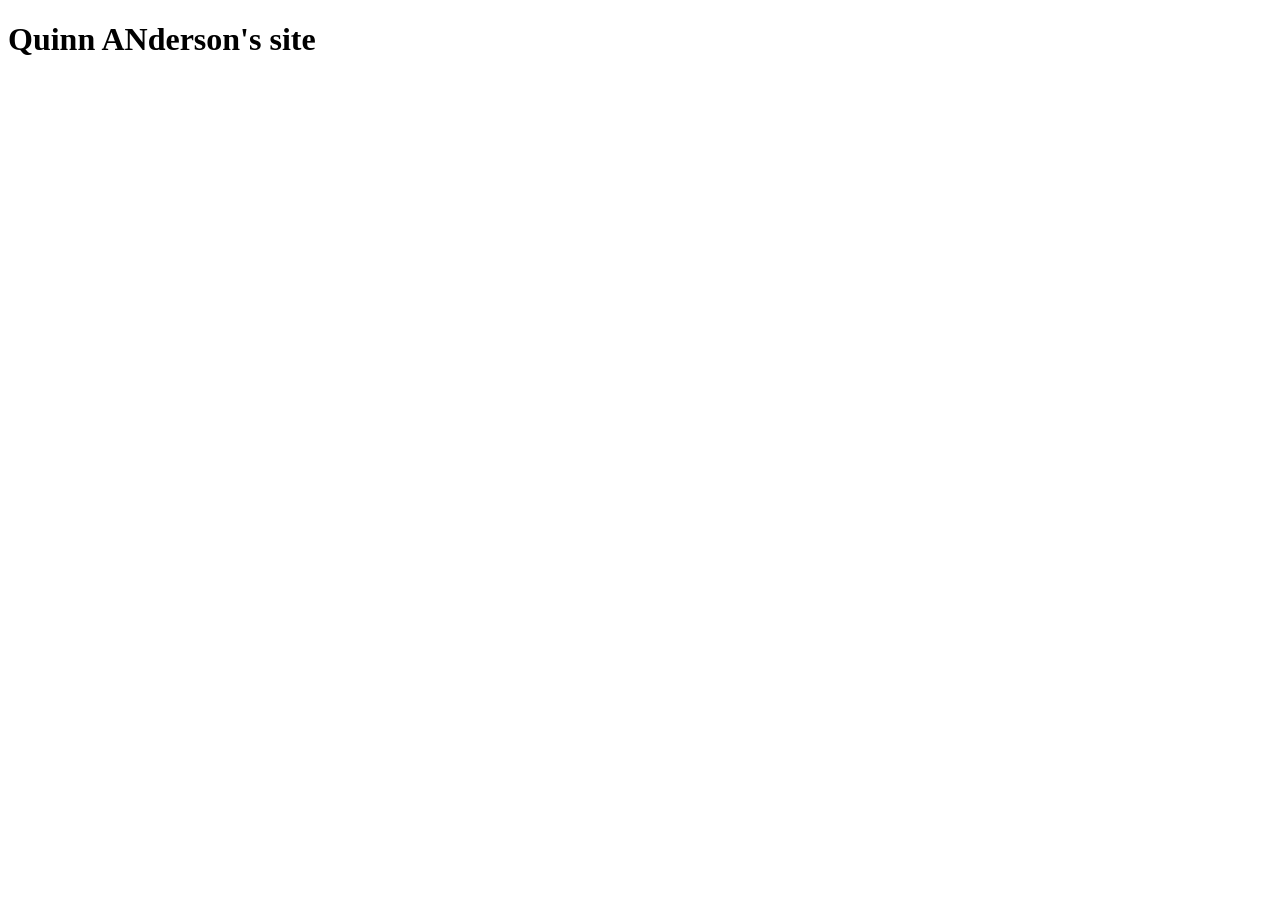
==== index.html @ 26d2c82d "started the index.html with the basics" ====
<!DOCTYPE html>
<html lang="en">
    <head>
        <meta charset="UTF-8">
        <meta name="viewport" content="width=device-width, initial-scale=1.0">
        <title>Quinn Anderson's site</title> 
    </head>
    <body>
        <h1>Quinn ANderson's site</h1>
    </body>
</html>
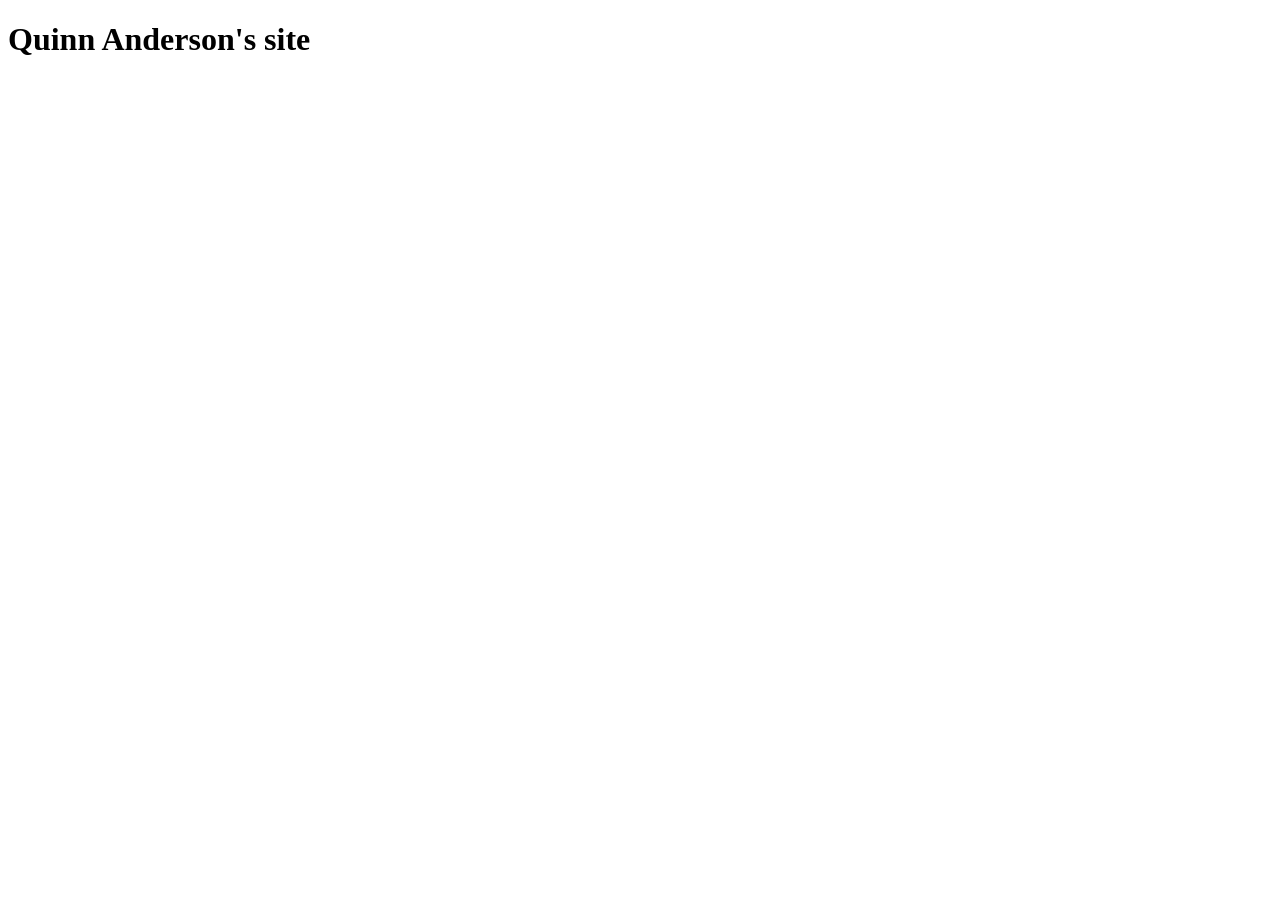
==== commit cd708e6c: "update the index.html" ====
--- a/index.html
+++ b/index.html
@@ -6,6 +6,6 @@
         <title>Quinn Anderson's site</title> 
     </head>
     <body>
-        <h1>Quinn ANderson's site</h1>
+        <h1>Quinn Anderson's site</h1>
     </body>
 </html>
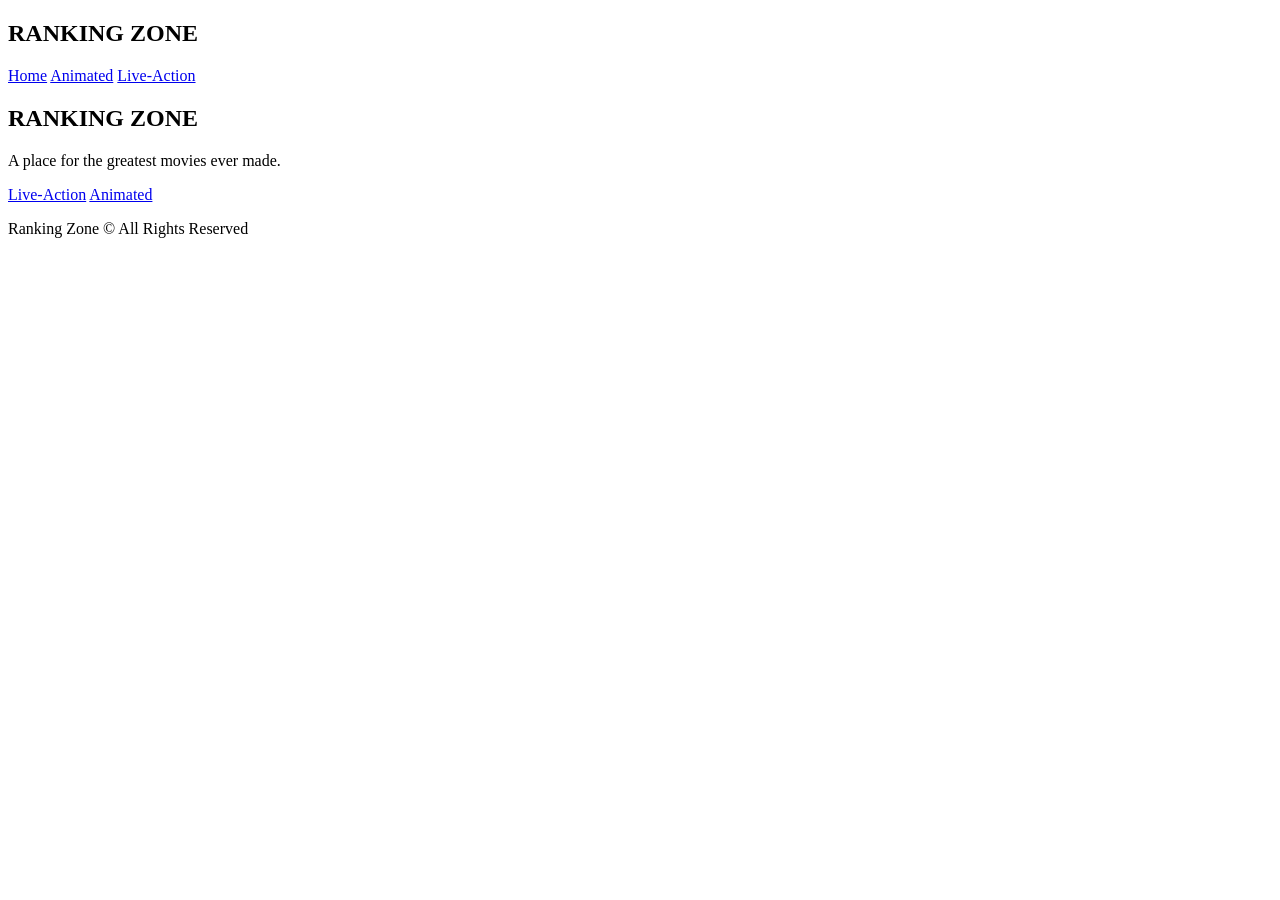
==== commit 424304cc: "home page" ====
--- a/index.html
+++ b/index.html
@@ -1,11 +1,33 @@
 <!DOCTYPE html>
 <html lang="en">
-    <head>
-        <meta charset="UTF-8">
-        <meta name="viewport" content="width=device-width, initial-scale=1.0">
-        <title>Quinn Anderson's site</title> 
-    </head>
-    <body>
-        <h1>Quinn Anderson's site</h1>
-    </body>
-</html>+<head>
+  <meta charset="UTF-8" />
+  <meta name="viewport" content="width=device-width, initial-scale=1.0" />
+  <title>Ranking Zone - Home</title>
+</head>
+<body>
+  <header>
+    <h2>RANKING ZONE</h2>
+  </header>
+
+  <nav>
+    <a href="#">Home</a>
+    <a href="#">Animated</a>
+    <a href="#">Live-Action</a>
+  </nav>
+
+  <section class="hero">
+    <h1>RANKING ZONE</h1>
+    <p>A place for the greatest movies ever made.</p>
+  </section>
+
+  <section class="categories">
+    <a class="category-box" href="#">Live-Action</a>
+    <a class="category-box" href="#">Animated</a>
+  </section>
+
+  <footer>
+    <p>Ranking Zone © All Rights Reserved</p>
+  </footer>
+</body>
+</html>
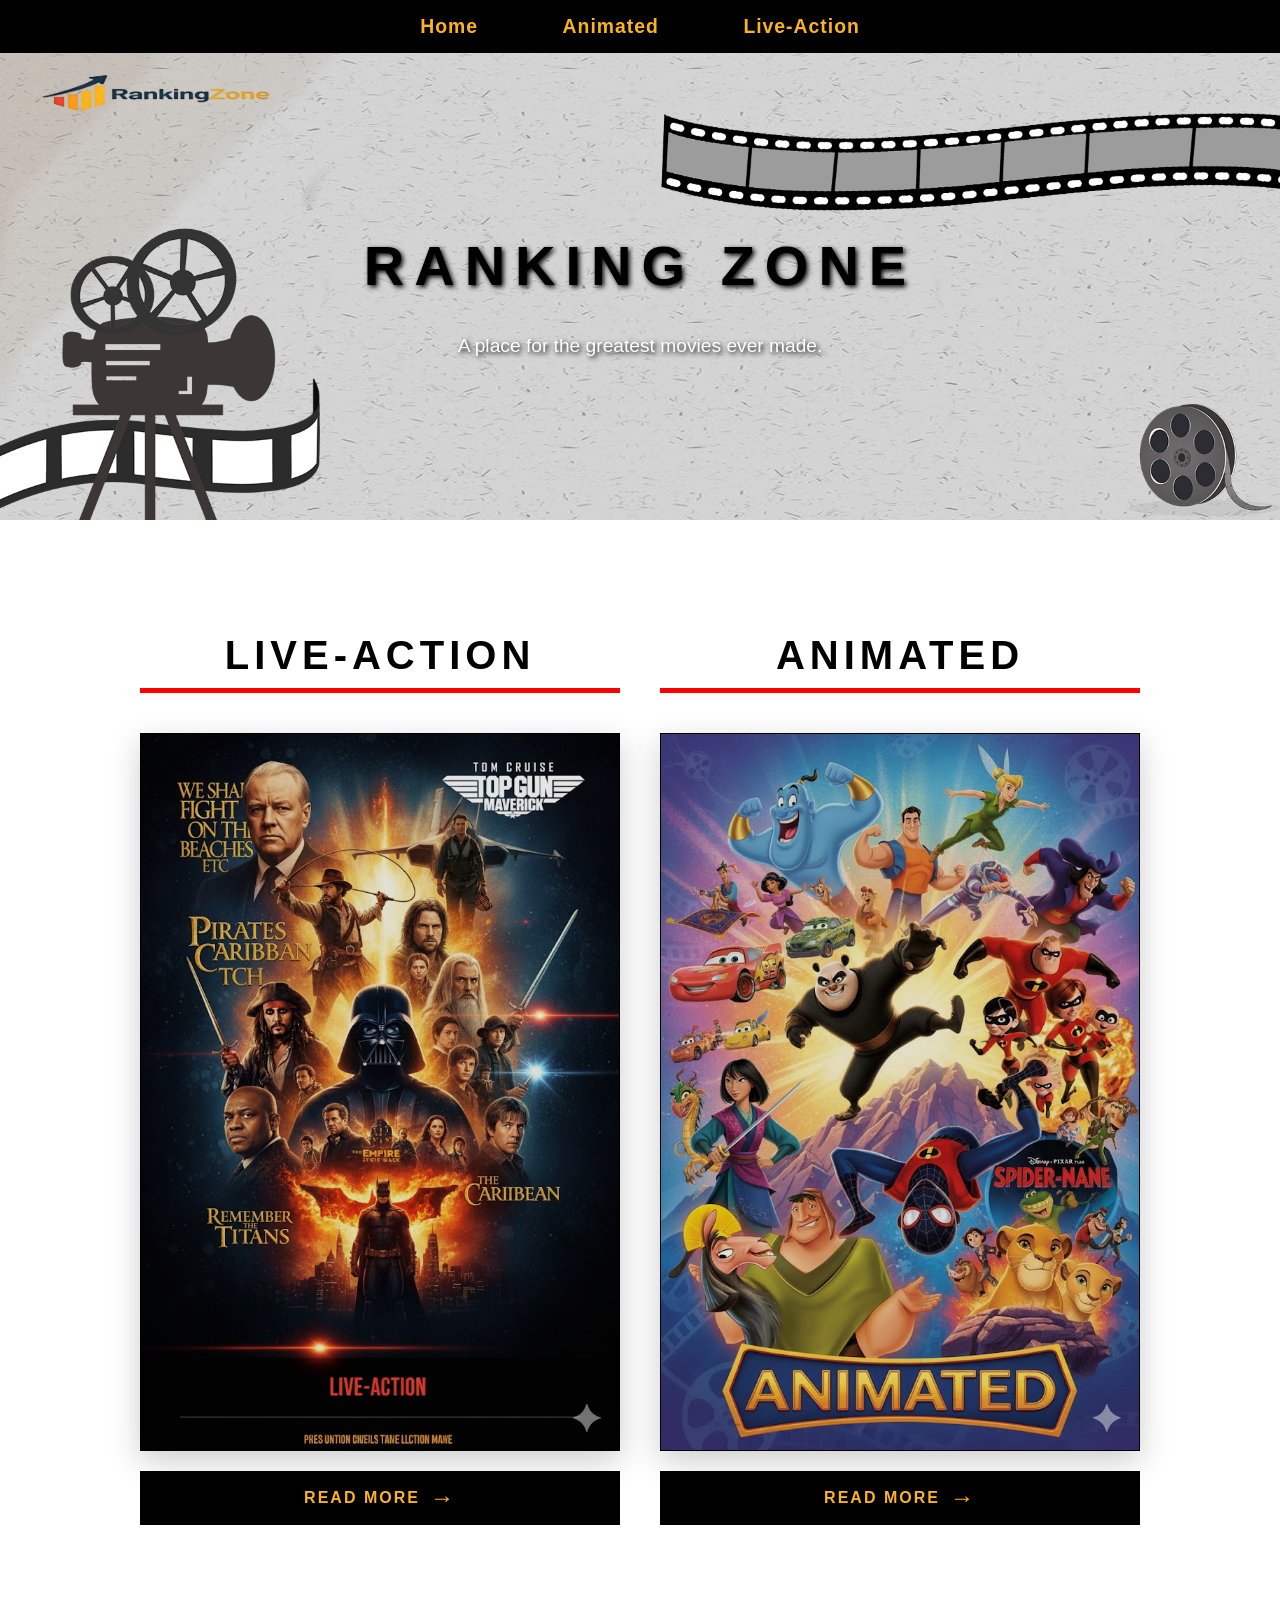
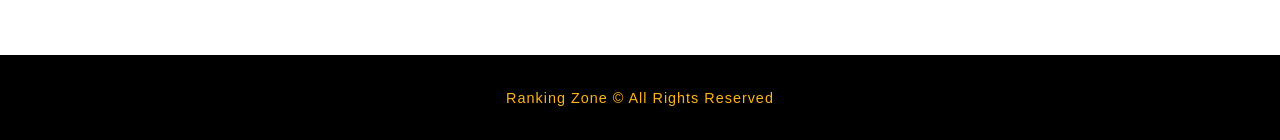
==== commit 23b0df82: "complete the home page" ====
--- a/index.html
+++ b/index.html
@@ -3,28 +3,60 @@
 <head>
   <meta charset="UTF-8" />
   <meta name="viewport" content="width=device-width, initial-scale=1.0" />
+  <link href="https://fonts.cdnfonts.com/css/ethnocentric" rel="stylesheet">
+  <link rel="stylesheet" href="home.css">
   <title>Ranking Zone - Home</title>
 </head>
+
 <body>
-  <header>
-    <h2>RANKING ZONE</h2>
-  </header>
+    <header>
+            <nav>
+                <ul>
+                    <a href="index.html">Home</a> |
+                    <a href="animated.html">Animated</a> |
+                    <a href="action.html">Live-Action </a>
+                </ul>
+            </nav>
+        
+            <div class="hero_center">
+                <img src="images/home/header.jpg" alt="Ranking Zone Banner" class="hero_banner_image">
+                <a href=index.html><img id=logo src="/images/home/logo.png" alt="Ranking Zone's logo" ></a>
+                <div class="hero_text_content">
+                    <h1>RANKING ZONE</h1>
+                    <p>A place for the greatest movies ever made.</p>
+                </div>
+            </div>
+    </header>
 
-  <nav>
-    <a href="#">Home</a>
-    <a href="#">Animated</a>
-    <a href="#">Live-Action</a>
-  </nav>
+    <main class="content_grid">
+        <section class="movie_category live_action">
+            <h2>Live-Action</h2>
+            <a href="action.html">
+                <div class="movie_picture_placeholder">
+                    <img src="images/home/action.jpg">
+                </div>
+                </div>
+                    <div class="read_more_link">
+                    <span>READ MORE</span>
+                    <span class="arrow">→</span>
+                </div>
+            </a>
+        </section>
 
-  <section class="hero">
-    <h1>RANKING ZONE</h1>
-    <p>A place for the greatest movies ever made.</p>
-  </section>
-
-  <section class="categories">
-    <a class="category-box" href="#">Live-Action</a>
-    <a class="category-box" href="#">Animated</a>
-  </section>
+        <section class="movie_category animated">
+            <h2>Animated</h2>
+            <a href="animated.html">
+                <div class="movie_picture_placeholder">
+                    <img src="images/home/animated.jpg">
+                </div>
+                 </div>
+                    <div class="read_more_link">
+                    <span>READ MORE</span>
+                    <span class="arrow">→</span>
+                </div>
+            </a>
+        </section>
+    </main>
 
   <footer>
     <p>Ranking Zone © All Rights Reserved</p>
--- a/home.css
+++ b/home.css
@@ -0,0 +1,235 @@
+body{
+  font-family: 'Open Sans', Arial, sans-serif;
+  background-color:#ffffff;
+  color:#000000;
+  min-width: 1200px;
+  margin: 0; 
+  padding-top: 54px;
+  padding: 0;
+}
+
+h1, h2 {
+    font-family: 'Ethnocentric', sans-serif; 
+    text-transform: uppercase;
+    letter-spacing: 3px;
+    color: #000000; 
+}
+
+header{
+  width:100%;
+  background-color: #ffffff;
+  color:#000000;
+  display:block;
+  justify-content: center;
+  padding-bottom: 20px;
+}
+
+header nav {
+  top: 0;
+  left: 0;
+  width: 100%;
+  height:3%;
+  padding:15px 0;
+  display:flex;
+  justify-content: center;
+  align-items: center;
+  background-color: #000000;
+  z-index: 100;
+}
+
+header nav ul {
+  list-style: none;
+  display:flex;
+  justify-content: center;
+  gap:40px;
+  margin: 0;
+  padding:0;
+  font-size: 1.1rem;
+}
+
+header nav ul a {
+  color: #FDB31E;
+  text-decoration: none;
+  font-weight: 700;
+  font-size: 1.1em;
+  letter-spacing: 1px;
+  position: relative;
+  transition: color 0.3s ease;
+}
+
+header nav ul a:hover{
+  color: #FF0000;
+}
+
+header nav ul a::after {
+    content: '';
+    position: absolute;
+    width: 0;
+    height: 3px; 
+    display: block;
+    bottom: -12px; 
+    left: 50%;
+    background: #FF0000; 
+    transform: translateX(-50%); 
+    transition: width 0.3s ease;}
+
+header nav ul a:hover::after {
+    width: 100%;
+}
+
+.hero_center {
+  width:100%;
+  margin-left: calc(50% - 50vw);
+  text-align: center;
+  background-size: cover;
+  background-repeat: no-repeat;
+  background-position: center;
+  color:#ffffff;
+  text-shadow:2px 2px 5px #000;
+  position:relative;
+}
+
+.hero_banner_image {
+  width: 100%; 
+  height: auto; 
+  display: block; 
+}
+
+#logo{
+  height: 10%;
+  width: auto;
+  position: absolute;
+  top: 3%; 
+  left: 3%; 
+  z-index: 2; 
+}
+
+.hero_text_content {
+  position:absolute;
+  font-family: ethnocentric, sans-serif;
+  position: absolute;
+  top: 50%; 
+  left: 50%; 
+  transform: translate(-50%, -50%);
+  width: 90%;
+  text-align: center; 
+  z-index: 1; 
+}
+
+.hero_text_content h1 {
+    font-size: 3.5em; 
+    font-weight: 900;
+    letter-spacing: 10px; 
+    text-transform: uppercase;
+}
+
+.hero_text_content p {
+    font-size: 1.2em;
+    font-weight: 300;
+}
+
+.content_grid {
+    width: 90%; 
+    max-width: 1000px;
+    margin: 60px auto; 
+    display: grid;
+    grid-template-columns: 1fr 1fr;
+    gap: 40px; 
+    padding: 0;
+    padding-bottom: 70px;
+}
+
+.movie_category {
+    text-align: center;
+}
+
+.movie_category h2 {
+    font-family: 'Ethnocentric Rg', sans-serif;
+    font-size: 2.5em;
+    padding-bottom: 10px;
+    border-bottom: 5px solid #FF0000; 
+    margin-bottom: 40px;
+    letter-spacing: 5px;
+    color: #000000;
+}
+
+.movie_category a {
+    text-decoration: none;
+    display: block;
+}
+
+.movie_picture_placeholder {
+    height: auto; 
+    background-color: #000000; 
+    border: 1px solid #000000; 
+    overflow: hidden; 
+    box-shadow: 0 10px 30px rgba(0, 0, 0, 0.2); 
+    transition: transform 0.3s ease, box-shadow 0.3s ease;
+}
+
+.movie_picture_placeholder img {
+    width: 100%; 
+    height: 100%; 
+    object-fit: cover; 
+    display: block;
+    transition: transform 0.3s ease, filter 0.3s ease;
+    filter: brightness(0.9);
+}
+
+.movie_category a:hover .movie_picture_placeholder {
+    transform: translateY(-8px); 
+    box-shadow: 0 15px 40px rgba(255, 0, 0, 0.4); 
+}
+
+.movie_category a:hover .movie_picture_placeholder img {
+    filter: brightness(1.1); 
+    transform: scale(1.03); 
+}
+
+.read_more_link {
+    display: flex;
+    justify-content: center;
+    align-items: center;
+    gap: 10px; 
+    padding: 15px 0;
+    margin-top: 20px;
+    background-color: #000000; 
+    color: #FDB31E; 
+    font-family: 'Ethnocentric Rg', sans-serif;
+    text-transform: uppercase;
+    font-size: 1em;
+    font-weight: bold;
+    letter-spacing: 2px;
+    transition: background-color 0.3s ease, color 0.3s ease;
+}
+
+.read_more_link .arrow {
+    font-size: 1.5em;
+    font-weight: 900;
+    line-height: 1;
+    transition: transform 0.3s ease, color 0.3s ease;
+}
+
+.movie_link_container:hover .read_more_link {
+    background-color: #FF0000; 
+    color: #FFFFFF; 
+}
+
+.movie_link_container:hover .read_more_link .arrow {
+    transform: translateX(5px); 
+    color: #FFFFFF; 
+}
+
+.movie_picture_placeholder {
+    margin-bottom: 0; 
+}
+
+footer {
+    padding: 20px 0;
+    margin-top: 50px;
+    background-color: #000000; 
+    color: #FDB31E; 
+    text-align: center;
+    font-size: 0.9em;
+    letter-spacing: 1px;
+}
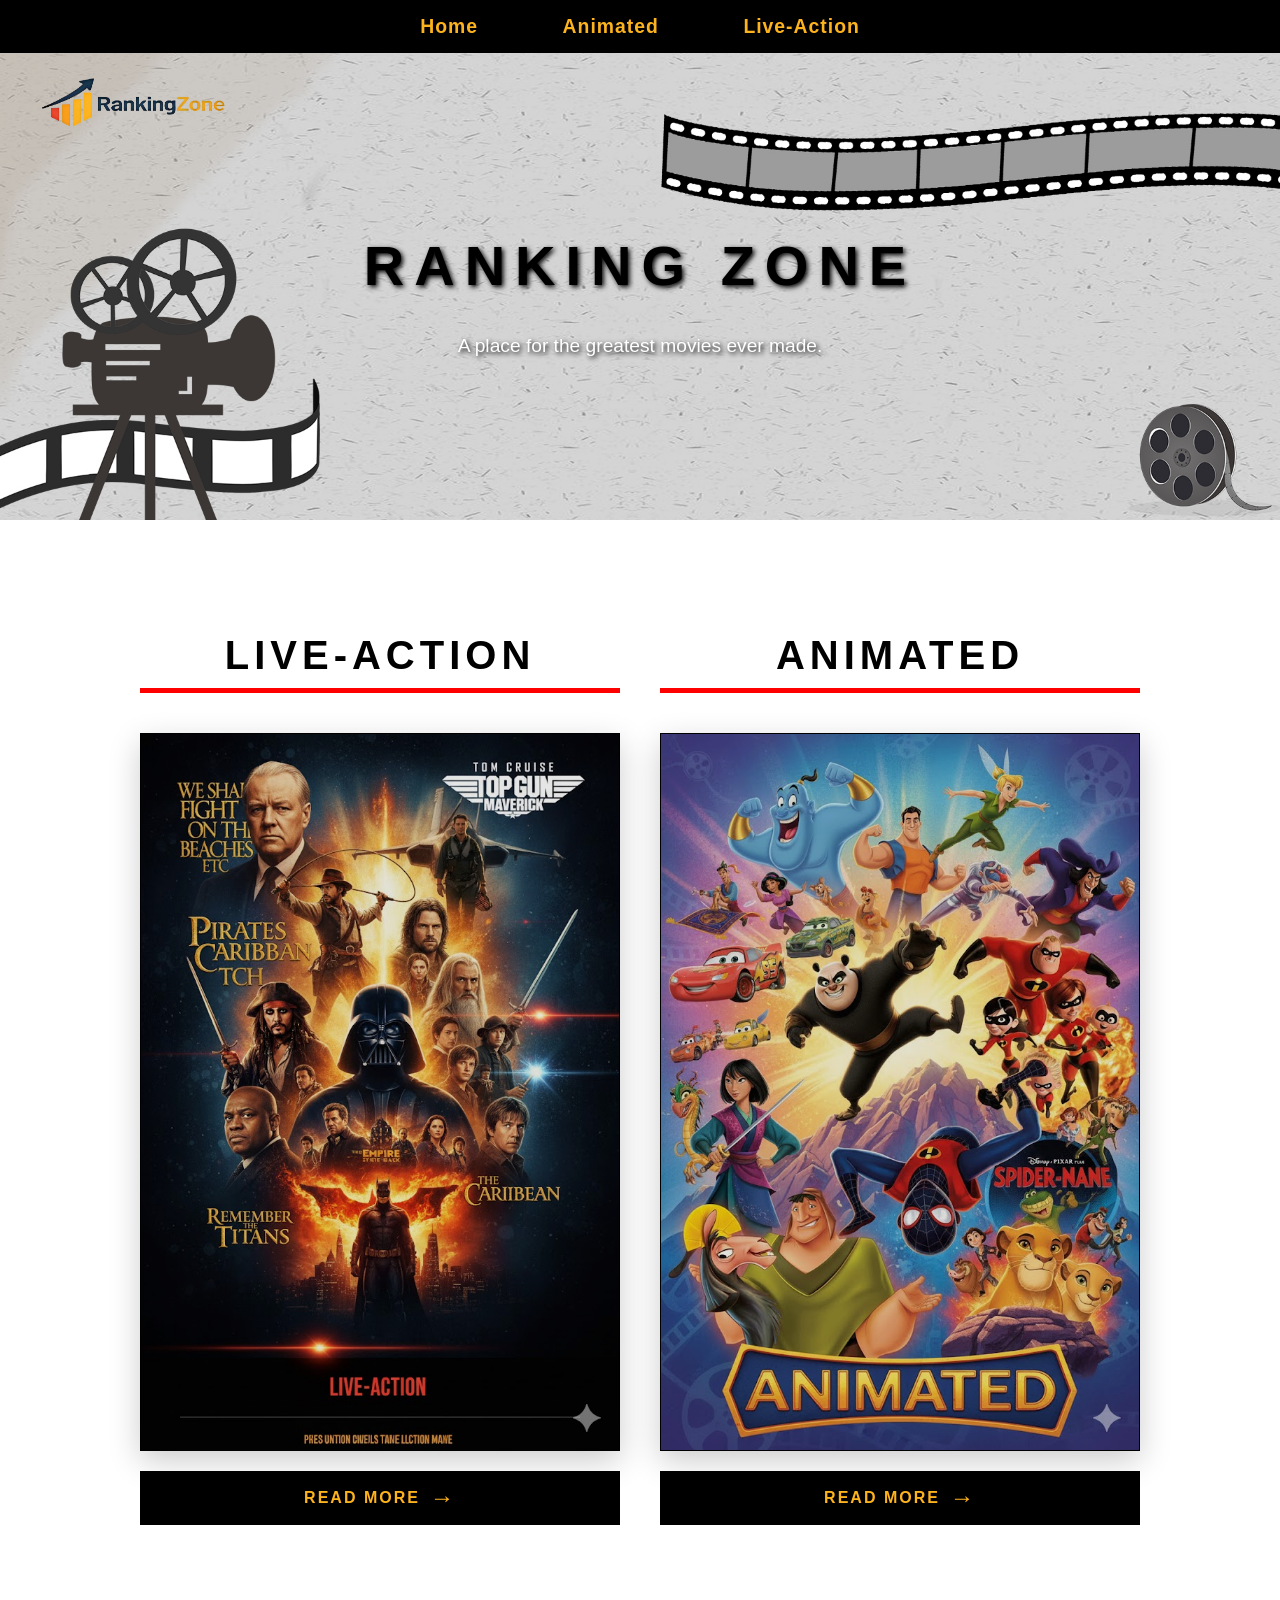
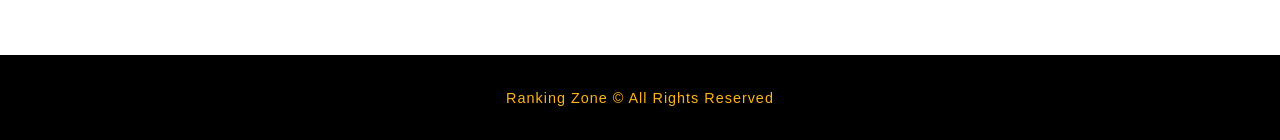
==== commit 2706d98c: "fix the logo" ====
--- a/index.html
+++ b/index.html
@@ -20,7 +20,7 @@
         
             <div class="hero_center">
                 <img src="images/home/header.jpg" alt="Ranking Zone Banner" class="hero_banner_image">
-                <a href=index.html><img id=logo src="/images/home/logo.png" alt="Ranking Zone's logo" ></a>
+                <a href=index.html><img id=logo src="images/home/logo.png" alt="Ranking Zone's logo" ></a>
                 <div class="hero_text_content">
                     <h1>RANKING ZONE</h1>
                     <p>A place for the greatest movies ever made.</p>
--- a/home.css
+++ b/home.css
@@ -1,3 +1,14 @@
+/* Removes the scroll bar */
+body::-webkit-scrollbar {
+  display: none; /* Chrome, Safari, Opera */
+}
+body {
+  -ms-overflow-style: none; /* Internet Explorer, Edge */
+}
+html {
+  scrollbar-width: none; /* Firefox */
+}
+
 body{
   font-family: 'Open Sans', Arial, sans-serif;
   background-color:#ffffff;
@@ -96,8 +107,8 @@
 }
 
 #logo{
-  height: 10%;
-  width: auto;
+  width:15%;
+  aspect-ratio: 3 / 1;
   position: absolute;
   top: 3%; 
   left: 3%; 
